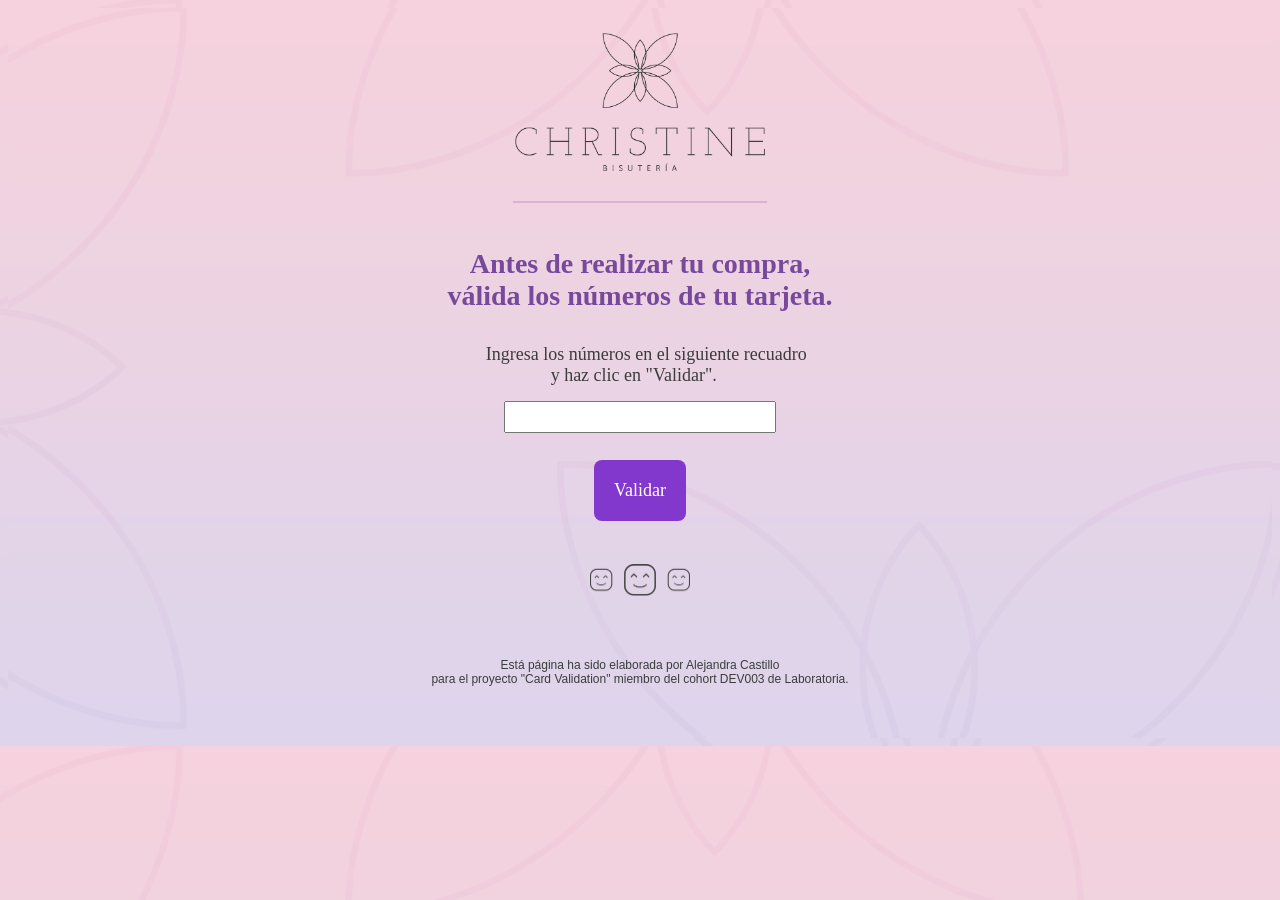
==== index.html @ e041943f "Updates" ====
<!DOCTYPE html>
<html>
  <head>
    <meta charset="utf-8">
    <title>Tarjeta de Crédito Válida</title>
    <link rel="stylesheet" href="style.css" />
  </head>
  <body>
  <!-- <body onload="" oncopy="return false" onpaste="return false"> -->
    <header></header>
    <main>
      <div class="validationClass">
        <form name="validate" method="post" action="index.html" autocomplete="off">
        <img class="logoClass" src="logo-christine.png">
        <hr>
        <br>
        <h1>Antes de realizar tu compra, <br> válida los números de tu tarjeta.</h1>
        <label for="cardNumber">Ingresa los números en el siguiente recuadro <br> y haz clic en "Validar".</label>
        <br>
        <input id="credictCardNumber" type="text" name="cardNumber" maxlength="16">
        <br>
        <button type="submit" id="validationButton">Validar</button>
        <br>
        <h3 id="credictCardResult"></h3>
        </form>
        <img class="iconClass" src="iconos.png">
      </div>
    </main>
    <footer>
      <p> Está página ha sido elaborada por Alejandra Castillo <br> para el proyecto "Card Validation" miembro del cohort DEV003 de Laboratoria.</p>
    </footer>
    <script src="index.js" type="module"></script>
  </body>
</html>
---- style.css ----
html, body{
    text-align: center;
    background-image: url(background.png);
    background-size:cover;
}
.validationClass{
    width: 50%;
    vertical-align: middle;
    margin-left: auto;
    margin-right: auto;

}
.logoClass{
    display: block;
    margin-left: auto;
    margin-right: auto;
    width: 250px;
    padding: 25px  25px;
}
.iconClass{
    display: block;
    margin-left: auto;
    margin-right: auto;
    width: 100px;
    padding: 10px 10px;
}
h1{
    font-size:28px;
    color:rgb(118, 73, 156);
    font-family:Cambria, Cochin, Georgia, Times, 'Times New Roman', serif ;
    margin-bottom: 5%;
}
h3{
    font-size:20px;
    color:rgb(118, 73, 156);
    font-family:Cambria, Cochin, Georgia, Times, 'Times New Roman', serif;
    font-weight: 100;
}
p{
    font-size:12px;
    color:rgb(60, 60, 60);
    font-family:Arial, Helvetica, sans-serif;
}
label{
    font-size:18px;
    color:rgb(60, 60, 60);
    font-family:Cambria, Cochin, Georgia, Times, 'Times New Roman', serif ;
    font-weight: 100;
    margin: 2%;
}
input{
    font-size:large;
    text-align: center;
    color:rgb(118, 73, 156);
    font-size: 22px;
    font-family: Cambria, Cochin, Georgia, Times, 'Times New Roman', serif ;
    font-weight: 100;
    margin-block: 15px;
}
hr{
    border: 1px solid rgba(116, 3, 122, 0.155);
    width: 40%;
    margin-top: 5px;
}
button{
    background-color: rgb(130, 55, 205);
    color: rgb(255, 255, 255);
    border-radius:8px;
    border: 0px;
    padding:12px 28px;
    margin: 2%;
    padding: 20px 20px;
    text-align: center;
    font-family: Cambria, Cochin, Georgia, Times, 'Times New Roman', serif;
    font-size: 18px;
}
button:hover{
    background-color: rgb(160, 70, 225);
    color: rgb(255, 255, 255);
}
footer{
    width: 43%;
    margin-left: auto;
    margin-right: auto;
    padding: 40px 20px;
}
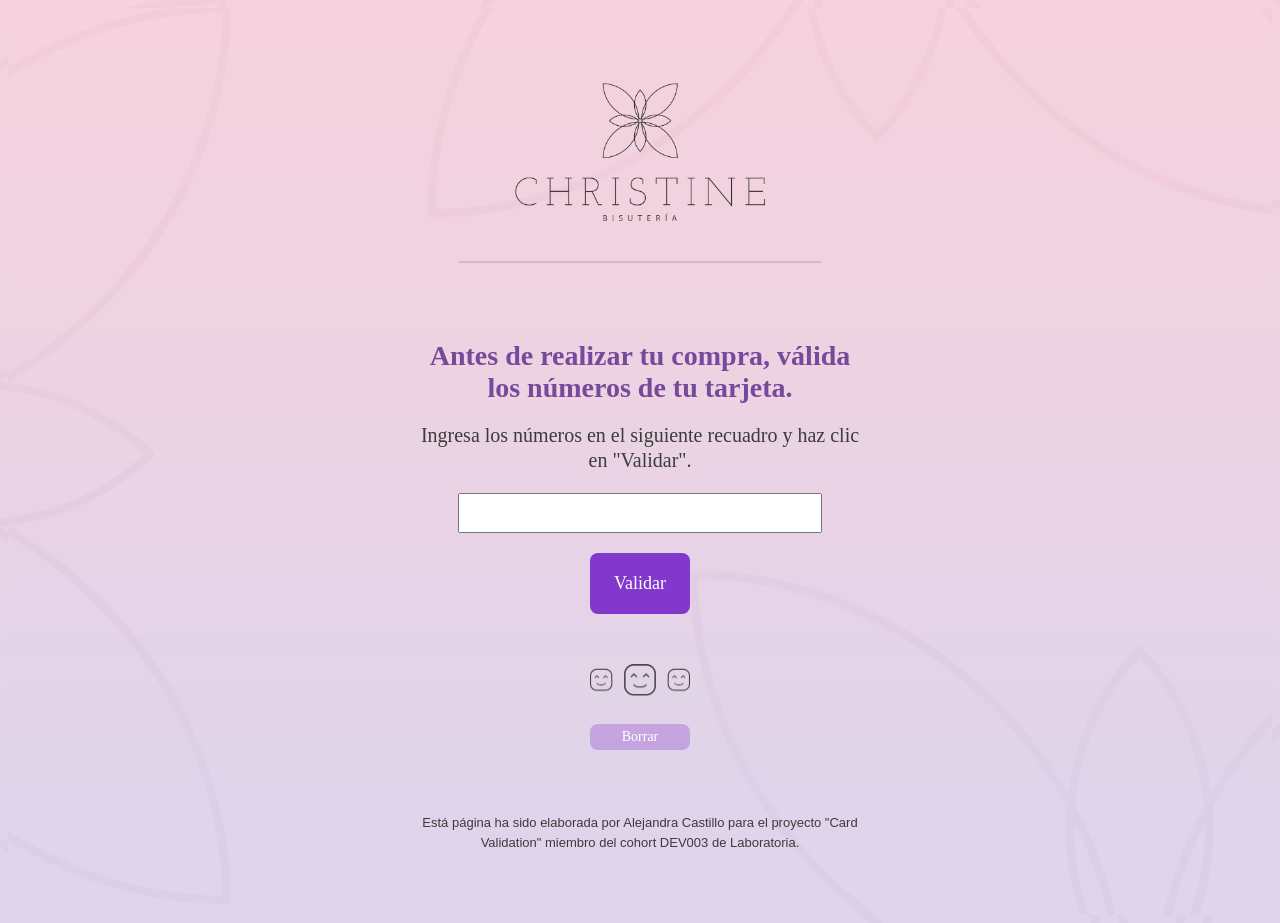
==== commit 7c96f2a1: "Updates" ====
--- a/index.html
+++ b/index.html
@@ -6,29 +6,36 @@
     <link rel="stylesheet" href="style.css" />
   </head>
   <body>
-  <!-- <body onload="" oncopy="return false" onpaste="return false"> -->
-    <header></header>
-    <main>
-      <div class="validationClass">
-        <form name="validate" method="post" action="index.html" autocomplete="off">
+    <div class="grid-layout">
+
+      <div class="box gl1">
         <img class="logoClass" src="logo-christine.png">
         <hr>
-        <br>
-        <h1>Antes de realizar tu compra, <br> válida los números de tu tarjeta.</h1>
-        <label for="cardNumber">Ingresa los números en el siguiente recuadro <br> y haz clic en "Validar".</label>
-        <br>
-        <input id="credictCardNumber" type="text" name="cardNumber" maxlength="16">
-        <br>
-        <button type="submit" id="validationButton">Validar</button>
-        <br>
-        <h3 id="credictCardResult"></h3>
+      </div>
+
+      <div class="box gl2">
+        <form action="index.html" autocomplete="off">
+          <h1>Antes de realizar tu compra, válida los números de tu tarjeta.</h1>
+          <label for="cardNumber">Ingresa los números en el siguiente recuadro y haz clic en "Validar".</label>
+          <br>
+          <input id="credictCardNumber" type="text" name="cardNumber" maxlength="16">
+          <br>
+          <button type="submit" id="validationButton">Validar</button>
+          <br>
+          <h3 id="credictCardResult"></h3>
+          <br>
+          <img class="iconClass" src="iconos.png">
+          <br>
+          <input type="reset" class="resetClass" value="Borrar">
         </form>
-        <img class="iconClass" src="iconos.png">
       </div>
-    </main>
-    <footer>
-      <p> Está página ha sido elaborada por Alejandra Castillo <br> para el proyecto "Card Validation" miembro del cohort DEV003 de Laboratoria.</p>
-    </footer>
+
+      <div class="box gl3">
+        <p> Está página ha sido elaborada por Alejandra Castillo para el proyecto "Card Validation" miembro del cohort DEV003 de Laboratoria.</p>
+      </div>
+
+    </div>
+
     <script src="index.js" type="module"></script>
   </body>
 </html>
--- a/style.css
+++ b/style.css
@@ -1,14 +1,37 @@
 html, body{
+    background-image: url(background.png);
+    background-size: cover; 
     text-align: center;
-    background-image: url(background.png);
-    background-size:cover;
+    font-family: Cambria, Cochin, Georgia, Times, 'Times New Roman', serif;    
 }
-.validationClass{
-    width: 50%;
-    vertical-align: middle;
-    margin-left: auto;
-    margin-right: auto;
+.grid-layout{
+    height: auto;
+    display: grid;
+    justify-content: center;
+    grid-template-columns: 500px;
+    grid-template-rows: auto auto auto;
+    padding: 25px;
+}
+.box{
+    text-align: center;
+    padding: 25px 25px;
 
+}
+.gl1{
+    width: auto;
+    height: auto;
+}
+.gl2{
+    width: auto;
+    height: auto;
+}
+.gl3{
+    width: auto;
+    height: auto;
+    font-family: Arial, Helvetica, sans-serif;
+    font-size: 13px;
+    color: rgb(60, 60, 60);
+    line-height: 150%;
 }
 .logoClass{
     display: block;
@@ -17,59 +40,43 @@
     width: 250px;
     padding: 25px  25px;
 }
-.iconClass{
-    display: block;
-    margin-left: auto;
-    margin-right: auto;
-    width: 100px;
-    padding: 10px 10px;
+hr{
+    border: 1px solid rgba(116, 3, 122, 0.155);
+    width: 80%;
+    margin-top: 15px;
 }
 h1{
     font-size:28px;
     color:rgb(118, 73, 156);
-    font-family:Cambria, Cochin, Georgia, Times, 'Times New Roman', serif ;
-    margin-bottom: 5%;
 }
 h3{
-    font-size:20px;
+    font-size: 22px;
     color:rgb(118, 73, 156);
-    font-family:Cambria, Cochin, Georgia, Times, 'Times New Roman', serif;
     font-weight: 100;
 }
-p{
-    font-size:12px;
+label{
+    font-size:20px;
     color:rgb(60, 60, 60);
-    font-family:Arial, Helvetica, sans-serif;
-}
-label{
-    font-size:18px;
-    color:rgb(60, 60, 60);
-    font-family:Cambria, Cochin, Georgia, Times, 'Times New Roman', serif ;
     font-weight: 100;
-    margin: 2%;
+    line-height: 125%;
 }
 input{
-    font-size:large;
     text-align: center;
+    font-family: Cambria, Cochin, Georgia, Times, 'Times New Roman', serif ;
+    font-size: 22px;
     color:rgb(118, 73, 156);
-    font-size: 22px;
-    font-family: Cambria, Cochin, Georgia, Times, 'Times New Roman', serif ;
-    font-weight: 100;
-    margin-block: 15px;
-}
-hr{
-    border: 1px solid rgba(116, 3, 122, 0.155);
-    width: 40%;
-    margin-top: 5px;
+    margin-block: 20px;
+    width: 350px;
+    padding: 5px 5px;
 }
 button{
+    width: 100px;
     background-color: rgb(130, 55, 205);
     color: rgb(255, 255, 255);
     border-radius:8px;
     border: 0px;
-    padding:12px 28px;
-    margin: 2%;
     padding: 20px 20px;
+    margin: auto auto;
     text-align: center;
     font-family: Cambria, Cochin, Georgia, Times, 'Times New Roman', serif;
     font-size: 18px;
@@ -78,9 +85,26 @@
     background-color: rgb(160, 70, 225);
     color: rgb(255, 255, 255);
 }
-footer{
-    width: 43%;
+.resetClass{
+    width: 100px;
+    background-color: rgba(130, 55, 205, 0.30);
+    color: rgb(255, 255, 255);
+    border-radius:8px;
+    border: 0px;
+    padding: 5px 5px;
+    margin: auto auto;
+    text-align: center;
+    font-family: Cambria, Cochin, Georgia, Times, 'Times New Roman', serif;
+    font-size: 14px;
+}
+.resetClass:hover{
+    background-color: rgba(160, 70, 225, 0.30);
+    color: rgb(255, 255, 255);
+}
+.iconClass{
+    display: block;
     margin-left: auto;
     margin-right: auto;
-    padding: 40px 20px;
+    width: 100px;
+    padding: 10px 10px;
 }
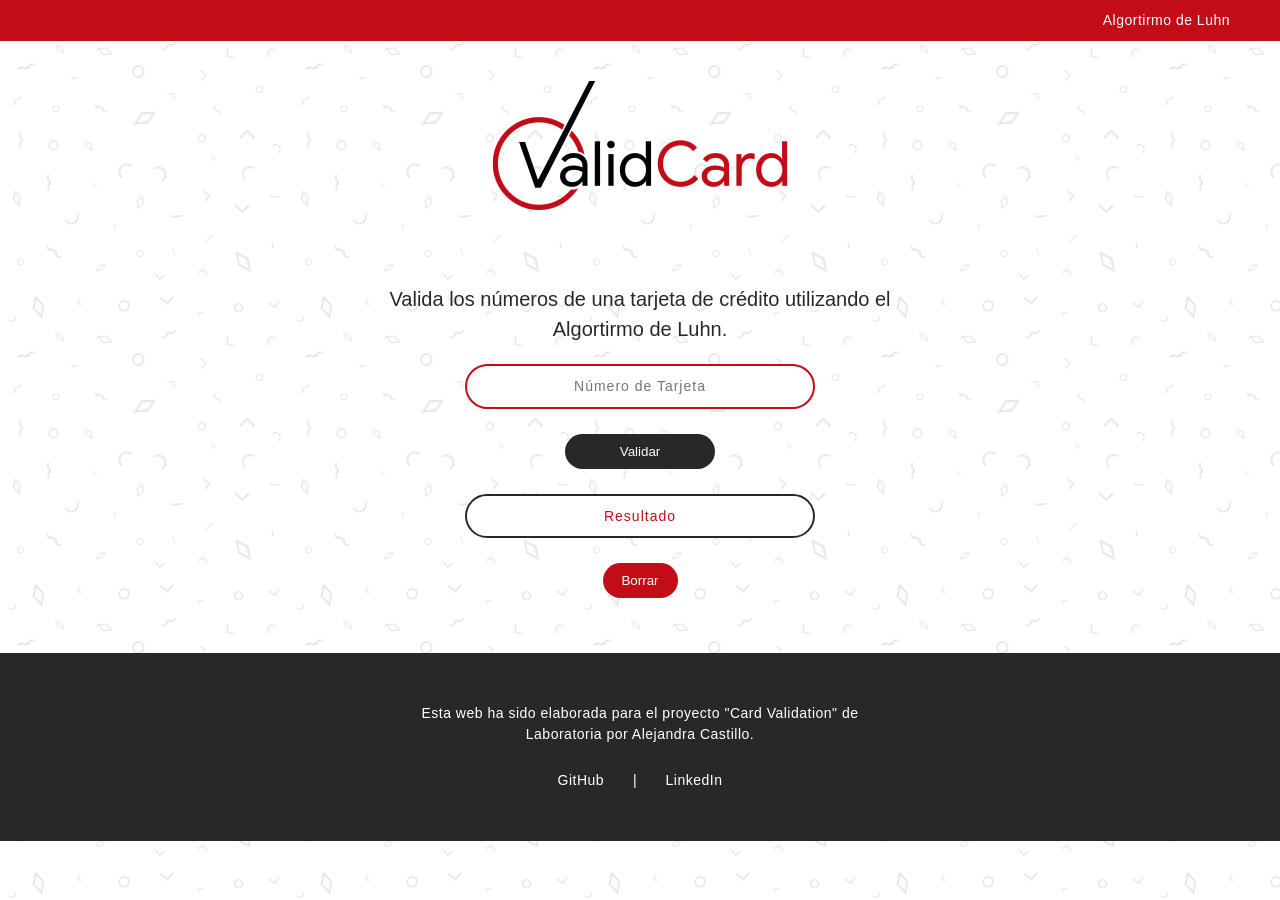
==== commit 8cc7d325: "Updates" ====
--- a/index.html
+++ b/index.html
@@ -2,40 +2,39 @@
 <html>
   <head>
     <meta charset="utf-8">
-    <title>Tarjeta de Crédito Válida</title>
+    <meta name="viewport" content="width=device-with, initial-scale=1.0">
+    <title>Validador de Tarjetas</title>
     <link rel="stylesheet" href="style.css" />
   </head>
   <body>
-    <div class="grid-layout">
+    <header>
+      <div>
+        <a target="_blank" href="https://es.wikipedia.org/wiki/Algoritmo_de_Luhn">Algortirmo de Luhn</a>
+      </div>
+      <img src="logo-valid-card.png" alt="logo-card-valid">
+    </header>
 
-      <div class="box gl1">
-        <img class="logoClass" src="logo-christine.png">
-        <hr>
+    <div class="container">
+      <div>
+        <p>Valida los números de una tarjeta de crédito utilizando el <a target="_blank" href="https://es.wikipedia.org/wiki/Algoritmo_de_Luhn">Algortirmo de Luhn</a>.</p>  
       </div>
-
-      <div class="box gl2">
-        <form action="index.html" autocomplete="off">
-          <h1>Antes de realizar tu compra, válida los números de tu tarjeta.</h1>
-          <label for="cardNumber">Ingresa los números en el siguiente recuadro y haz clic en "Validar".</label>
-          <br>
-          <input id="credictCardNumber" type="text" name="cardNumber" maxlength="16">
-          <br>
+      
+        <form action="index.html">
+          <input type="text" id="credictCardNumber" name="cardNumber" placeholder="Número de Tarjeta" maxlength="16">
           <button type="submit" id="validationButton">Validar</button>
-          <br>
-          <h3 id="credictCardResult"></h3>
-          <br>
-          <img class="iconClass" src="iconos.png">
-          <br>
-          <input type="reset" class="resetClass" value="Borrar">
+          <div id="credictCardResult">Resultado</div>
+          <input type="reset" class="resetButton" value="Borrar">
         </form>
-      </div>
-
-      <div class="box gl3">
-        <p> Está página ha sido elaborada por Alejandra Castillo para el proyecto "Card Validation" miembro del cohort DEV003 de Laboratoria.</p>
-      </div>
-
     </div>
 
+    <footer>
+      <div>
+        <p>Esta web ha sido elaborada para el proyecto "Card Validation" de Laboratoria por Alejandra Castillo.</p>
+        <a target="_blank" href="http://github.com/alextina">GitHub</a>
+        |
+        <a target="_blank" href="https://www.linkedin.com/in/alejandracastilloavila/">LinkedIn</a>
+      </div>
+    </footer>
     <script src="index.js" type="module"></script>
   </body>
-</html>
+</html>
--- a/style.css
+++ b/style.css
@@ -1,110 +1,182 @@
-html, body{
-    background-image: url(background.png);
-    background-size: cover; 
+*{
+    margin: 0;
+    padding: 0;
+    box-sizing: border-box;
+}
+
+:root{
+    --firstcolor: #c20d19;
+    --secondcolor: #282828;
+    --thirdcolor: #404040;
+    --paddingsection: 20px;
+    --marginsection: 40px;
+    --paddingselement: 10px;
+    --marginelement: 25px;
+    --sizeh1: 32px;
+    --sizeh2: 20px;
+    --sizeh3: 18px;
+    --sizep: 14px;
+}
+
+body{
     text-align: center;
-    font-family: Cambria, Cochin, Georgia, Times, 'Times New Roman', serif;    
+    width: 100%;
+    height: 100vh;
+    background-color: white;
+    background-image: url(background-pattern.png);
+    justify-content: center;
+    text-align: center;
+    font-family: Arial, "Helvetica Neue", Helvetica, sans-serif;
 }
-.grid-layout{
+
+header{
+    padding: 0;
+    margin: 0;
+}
+
+header div{
+    background-color: var(--firstcolor);
+    text-align: right;
+    font-size: var(--sizep);
     height: auto;
-    display: grid;
+    padding: var(--paddingselement);
+}
+
+header div a{
+    text-decoration: none;
+    color: white;
+    line-height: 1.5;
+    letter-spacing: 0.5px;
+    margin-right: var(--marginsection);
+}
+
+header img{
+    width: 300px;
+    margin: var(--marginsection);
+}
+
+.container{
+    width: 90%;
+    max-width: 600px;
+    min-width: 430px;
+    height: auto;
+    margin: auto;
+    padding: var(--paddingsection);
+}
+
+.container div{
+    height: auto;
+    padding: var(--paddingselement);
+}
+
+.container div p{
+    font-size: var(--sizeh2);
+    line-break: 1.5;
+    color: var(--secondcolor);
+    line-height: 1.5;
+}
+
+.container div p a{
+    text-decoration: none;
+    color: var(--secondcolor);
+}
+
+form{
+    display:flex;
+    flex-direction: column;
+    font-size: var(--sizep);
+    padding: var(--paddingselement);
     justify-content: center;
-    grid-template-columns: 500px;
-    grid-template-rows: auto auto auto;
-    padding: 25px;
+    align-items: center;
 }
-.box{
-    text-align: center;
-    padding: 25px 25px;
 
+#credictCardNumber{
+    width: 350px;
+    height: auto;
+    line-height: 1.5;
+    letter-spacing: 1px;
+    border: 2px solid var(--firstcolor);
+    border-radius: 25px;
+    font-size: var(--sizep);
+    color: var(--thirdcolor);
+    text-align: center; 
+    padding: var(--paddingselement);
+    margin-bottom: var(--marginelement);
 }
-.gl1{
-    width: auto;
+
+#credictCardResult{
+    width: 350px;
+    height: 44.2px;
+    line-height: 1.5;
+    letter-spacing: 1px;
+    border: 2px solid var(--secondcolor);
+    border-radius: 25px;
+    color: var(--firstcolor);
+    background-color: white;
+    padding: var(--paddingselement);
+    margin-bottom: var(--marginelement);
+}
+
+#validationButton{
+    width: 150px;
+    height: auto;
+    border: none;
+    border-radius: 25px;
+    color: white;
+    background-color: var(--secondcolor);
+    padding: var(--paddingselement);
+    margin-bottom: var(--marginelement);
+}
+
+#validationButton:hover{
+    transform:scale(95%);
+}
+
+.resetButton{
+    width: 75px;
+    height: auto;
+    border: none;
+    border-radius: 25px;
+    color: white;
+    background-color: var(--firstcolor);
+    padding: var(--paddingselement);
+    margin-bottom: var(--marginelement);
+}
+
+.resetButton:hover{
+    transform:scale(95%);
+}
+
+footer{
+    background-color: var(--secondcolor);
+    color: white;
     height: auto;
 }
-.gl2{
-    width: auto;
-    height: auto;
+
+footer div{
+    padding-top: 50px;
+    padding-bottom: 50px;
+    font-size: var(--sizep);
+    margin: auto;
+    width: 40%;
+    max-width: 600px;
+    min-width: 430px;
 }
-.gl3{
-    width: auto;
-    height: auto;
-    font-family: Arial, Helvetica, sans-serif;
-    font-size: 13px;
-    color: rgb(60, 60, 60);
-    line-height: 150%;
+
+footer p{
+    color: white;
+    font-size: var(--sizep);
+    line-height: 1.5;
+    letter-spacing: 0.5px;
+    margin-bottom: var(--marginelement);
 }
-.logoClass{
-    display: block;
-    margin-left: auto;
-    margin-right: auto;
-    width: 250px;
-    padding: 25px  25px;
-}
-hr{
-    border: 1px solid rgba(116, 3, 122, 0.155);
-    width: 80%;
-    margin-top: 15px;
-}
-h1{
-    font-size:28px;
-    color:rgb(118, 73, 156);
-}
-h3{
-    font-size: 22px;
-    color:rgb(118, 73, 156);
-    font-weight: 100;
-}
-label{
-    font-size:20px;
-    color:rgb(60, 60, 60);
-    font-weight: 100;
-    line-height: 125%;
-}
-input{
-    text-align: center;
-    font-family: Cambria, Cochin, Georgia, Times, 'Times New Roman', serif ;
-    font-size: 22px;
-    color:rgb(118, 73, 156);
-    margin-block: 20px;
-    width: 350px;
-    padding: 5px 5px;
-}
-button{
-    width: 100px;
-    background-color: rgb(130, 55, 205);
-    color: rgb(255, 255, 255);
-    border-radius:8px;
-    border: 0px;
-    padding: 20px 20px;
-    margin: auto auto;
-    text-align: center;
-    font-family: Cambria, Cochin, Georgia, Times, 'Times New Roman', serif;
-    font-size: 18px;
-}
-button:hover{
-    background-color: rgb(160, 70, 225);
-    color: rgb(255, 255, 255);
-}
-.resetClass{
-    width: 100px;
-    background-color: rgba(130, 55, 205, 0.30);
-    color: rgb(255, 255, 255);
-    border-radius:8px;
-    border: 0px;
-    padding: 5px 5px;
-    margin: auto auto;
-    text-align: center;
-    font-family: Cambria, Cochin, Georgia, Times, 'Times New Roman', serif;
-    font-size: 14px;
-}
-.resetClass:hover{
-    background-color: rgba(160, 70, 225, 0.30);
-    color: rgb(255, 255, 255);
-}
-.iconClass{
-    display: block;
-    margin-left: auto;
-    margin-right: auto;
-    width: 100px;
-    padding: 10px 10px;
+
+footer a{
+    text-decoration: none;
+    color: white;
+    line-height: 1.5;
+    letter-spacing: 0.5px;
+    margin-bottom: var(--marginelement);
+    margin-right: var(--marginelement);
+    margin-left: var(--marginelement);
 }
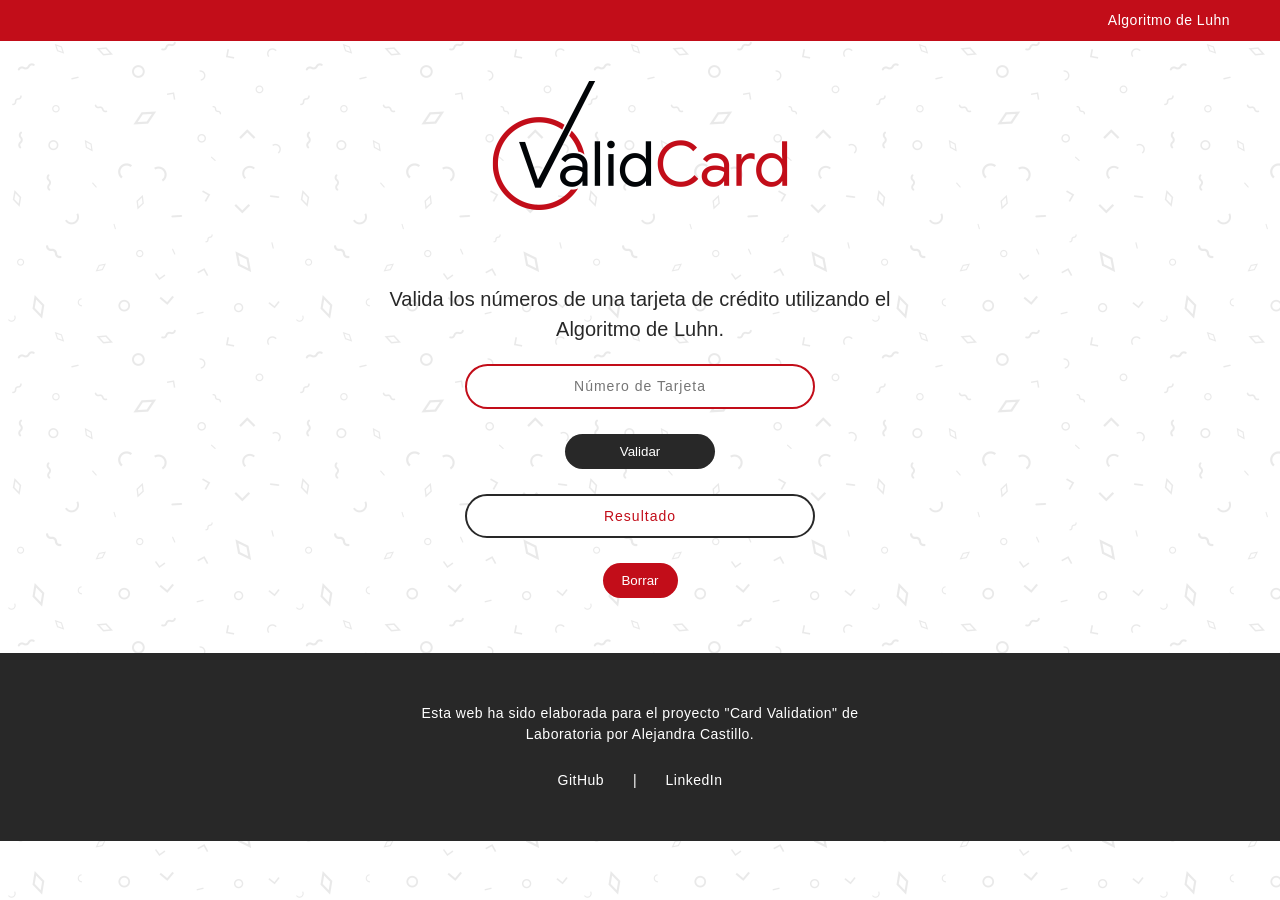
==== commit 2925ec96: "Updates" ====
--- a/index.html
+++ b/index.html
@@ -1,40 +1,44 @@
 <!DOCTYPE html>
 <html>
-  <head>
-    <meta charset="utf-8">
-    <meta name="viewport" content="width=device-with, initial-scale=1.0">
-    <title>Validador de Tarjetas</title>
-    <link rel="stylesheet" href="style.css" />
-  </head>
-  <body>
-    <header>
-      <div>
-        <a target="_blank" href="https://es.wikipedia.org/wiki/Algoritmo_de_Luhn">Algortirmo de Luhn</a>
-      </div>
-      <img src="logo-valid-card.png" alt="logo-card-valid">
-    </header>
 
-    <div class="container">
-      <div>
-        <p>Valida los números de una tarjeta de crédito utilizando el <a target="_blank" href="https://es.wikipedia.org/wiki/Algoritmo_de_Luhn">Algortirmo de Luhn</a>.</p>  
-      </div>
-      
-        <form action="index.html">
-          <input type="text" id="credictCardNumber" name="cardNumber" placeholder="Número de Tarjeta" maxlength="16">
-          <button type="submit" id="validationButton">Validar</button>
-          <div id="credictCardResult">Resultado</div>
-          <input type="reset" class="resetButton" value="Borrar">
-        </form>
+<head>
+  <meta charset="utf-8">
+  <meta name="viewport" content="width=device-with, initial-scale=1.0">
+  <title>Validador de Tarjetas</title>
+  <link rel="stylesheet" href="style.css" />
+</head>
+
+<body>
+  <header>
+    <div>
+      <a target="_blank" href="https://es.wikipedia.org/wiki/Algoritmo_de_Luhn">Algoritmo de Luhn</a>
+    </div>
+    <img src="logo-valid-card.png" alt="logo-card-valid">
+  </header>
+
+  <div class="container">
+    <div>
+      <p>Valida los números de una tarjeta de crédito utilizando el <a target="_blank"
+          href="https://es.wikipedia.org/wiki/Algoritmo_de_Luhn">Algoritmo de Luhn</a>.</p>
     </div>
 
-    <footer>
-      <div>
-        <p>Esta web ha sido elaborada para el proyecto "Card Validation" de Laboratoria por Alejandra Castillo.</p>
-        <a target="_blank" href="http://github.com/alextina">GitHub</a>
-        |
-        <a target="_blank" href="https://www.linkedin.com/in/alejandracastilloavila/">LinkedIn</a>
-      </div>
-    </footer>
-    <script src="index.js" type="module"></script>
-  </body>
+    <form action="index.html">
+      <input type="text" id="credictCardNumber" name="cardNumber" placeholder="Número de Tarjeta" maxlength="16">
+      <button type="submit" id="validationButton">Validar</button>
+      <div id="credictCardResult">Resultado</div>
+      <input type="reset" class="resetButton" value="Borrar">
+    </form>
+  </div>
+
+  <footer>
+    <div>
+      <p>Esta web ha sido elaborada para el proyecto "Card Validation" de Laboratoria por Alejandra Castillo.</p>
+      <a target="_blank" href="http://github.com/alextina">GitHub</a>
+      |
+      <a target="_blank" href="https://www.linkedin.com/in/alextina/">LinkedIn</a>
+    </div>
+  </footer>
+  <script src="index.js" type="module"></script>
+</body>
+
 </html>
